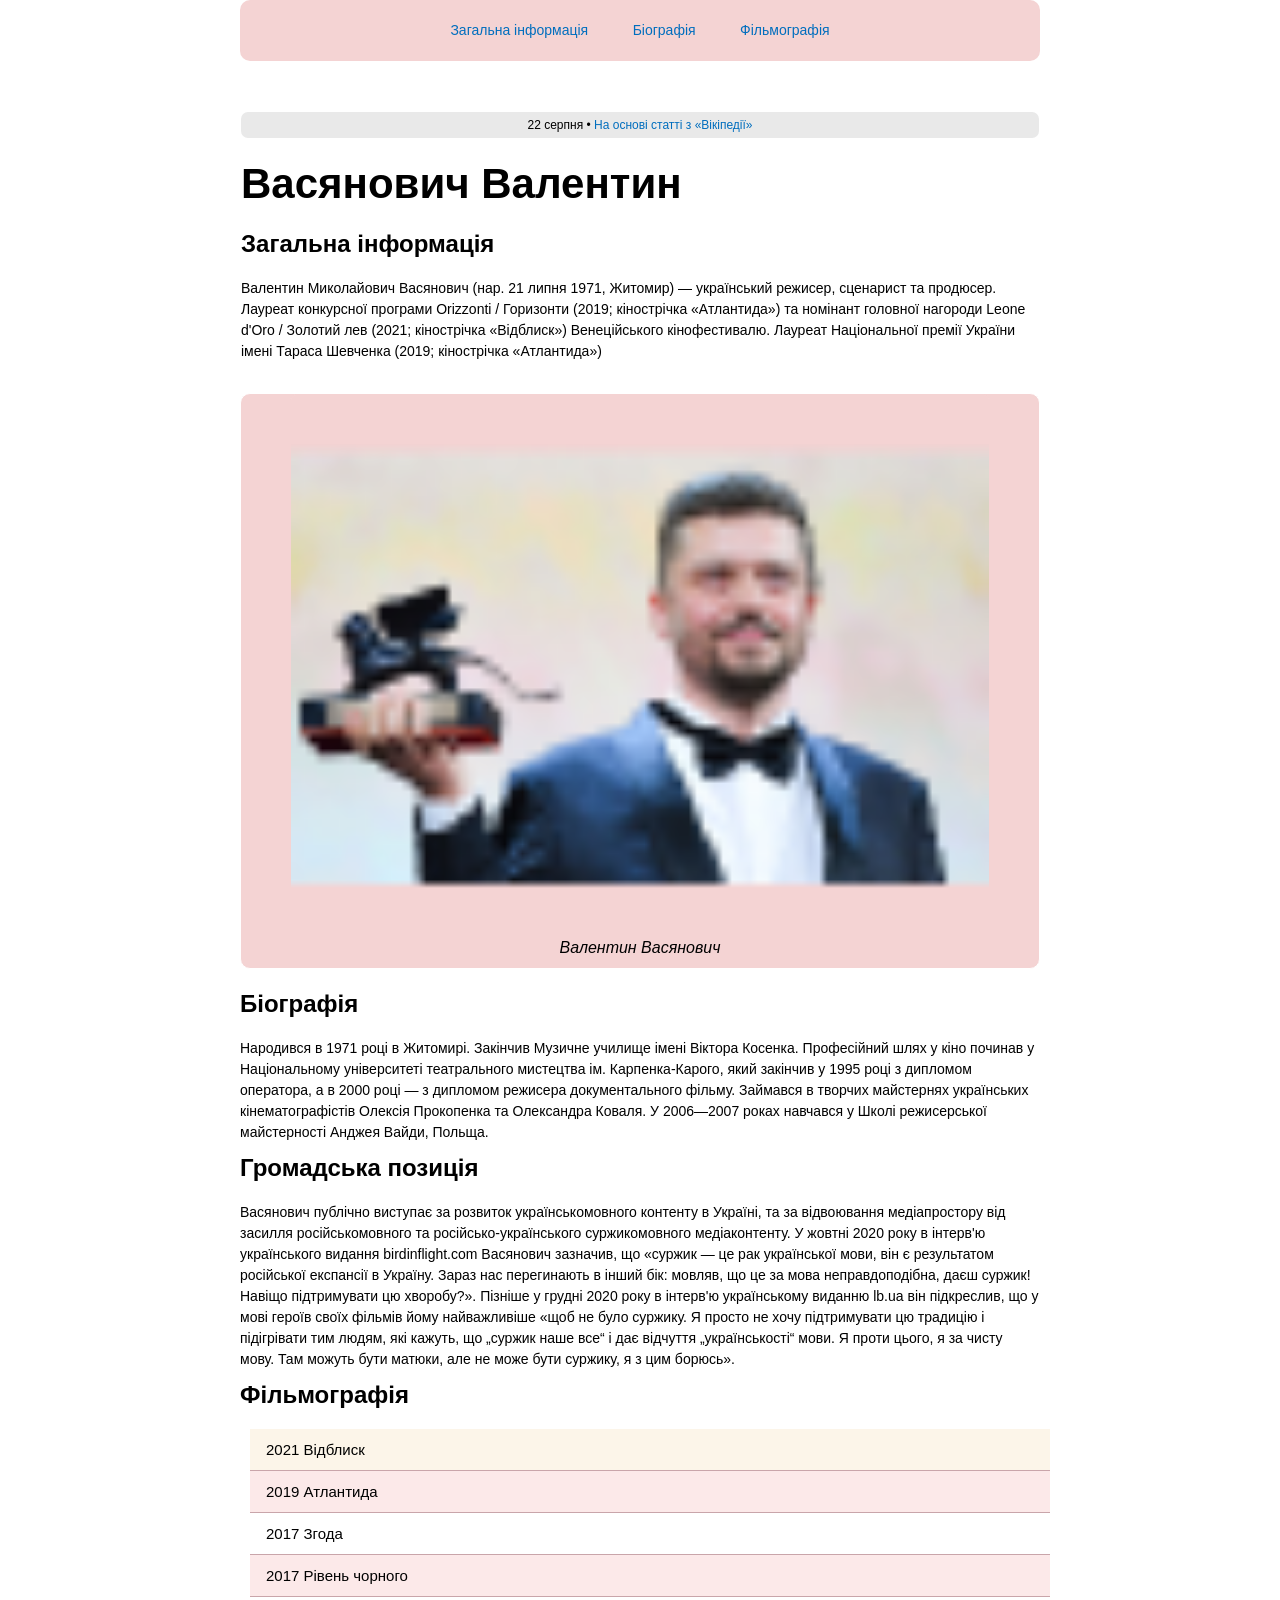
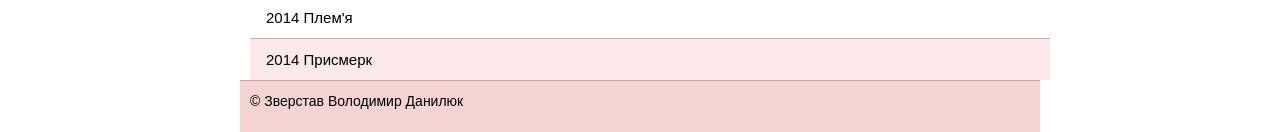
==== practika_vasyanovich/index.html @ 63318295 "Add files via upload" ====
<!DOCTYPE html>
<html lang="en">
<head>
    <meta charset="UTF-8">
    <title>Title</title>
    <link href="style.css" rel="stylesheet" type="text/css">
</head>
<body>
    <nav>
        <ul>
            <li><a href="#">Загальна інформація</a></li>
            <li><a href="#" class="active">Біографія</a></li>
            <li><a href="#" class="visited">Фільмографія</a></li>
        </ul>
    </nav>
<header>
    <div class="wrapper">
        <div class="header-top">
            <div class="logo">22 серпня • <span class="blue">На основі статті з «Вікіпедії»</span></div>
            <h1>Васянович Валентин</h1>
            <h2>Загальна інформація</h2>
            <p>Валентин Миколайович Васянович (нар. 21 липня 1971, Житомир) — український режисер, сценарист та продюсер. Лауреат конкурсної програми Orizzonti / Горизонти (2019; кінострічка «Атлантида») та номінант головної нагороди Leone d'Oro / Золотий лев (2021; кінострічка «Відблиск») Венеційського кінофестивалю. Лауреат Національної премії України імені Тараса Шевченка (2019; кінострічка «Атлантида»)</p>
        </div>
    </div>
</header>
<section class="img-block">
    <div class="wrapper">
        <article class="img-card">
            <img src="images/download.png" alt="card">
            <h3>Валентин Васянович</h3>
        </article>
    </div>
</section>
<section class="info">
    <div class="wrapper">
        <h2>Біографія</h2>
        <p>Народився в 1971 році в Житомирі. Закінчив Музичне училище імені Віктора Косенка. Професійний шлях у кіно починав у Національному університеті театрального мистецтва ім. Карпенка-Карого, який закінчив у 1995 році з дипломом оператора, а в 2000 році — з дипломом режисера документального фільму. Займався в творчих майстернях українських кінематографістів Олексія Прокопенка та Олександра Коваля. У 2006—2007 роках навчався у Школі режисерської майстерності Анджея Вайди, Польща.</p>
        <h2>Громадська позиція</h2>
        <p>Васянович публічно виступає за розвиток українськомовного контенту в Україні, та за відвоювання медіапростору від засилля російськомовного та російсько-українського суржикомовного медіаконтенту. У жовтні 2020 року в інтерв'ю українського видання birdinflight.com Васянович зазначив, що «суржик — це рак української мови, він є результатом російської експансії в Україну. Зараз нас перегинають в інший бік: мовляв, що це за мова неправдоподібна, даєш суржик! Навіщо підтримувати цю хворобу?». Пізніше у грудні 2020 року в інтерв'ю українському виданню lb.ua він підкреслив, що у мові героїв своїх фільмів йому найважливіше «щоб не було суржику. Я просто не хочу підтримувати цю традицію і підігрівати тим людям, які кажуть, що „суржик наше все“ і дає відчуття „українськості“ мови. Я проти цього, я за чисту мову. Там можуть бути матюки, але не може бути суржику, я з цим борюсь».</p>
        <h2>Фільмографія</h2>
    </div>
</section>
<section id="filmography">
        <ol class="filmography">
            <li class="special">2021 Відблиск</li>
            <li>2019 Атлантида</li>
            <li>2017 Згода</li>
            <li>2017 Рівень чорного</li>
            <li>2014 Плем'я</li>
            <li class="last">2014 Присмерк</li>
        </ol>
</section>
<footer>
    <div class="wrapper">
        <p>&copy; Зверстав Володимир Данилюк</p>
    </div>
</footer>
</body>
</html>
---- practika_vasyanovich/style.css ----
*{
    margin: 0;
    padding: 0;
    box-sizing: border-box;
    text-decoration: none;
    list-style: none;
}
html{
    font-family: Arial, sans-serif;
    text-align: center;
}
.wrapper{
    max-width: 800px;
    margin: 0 auto;
}
.blue{
    color: #006EBE;
    padding: 40px 0;
}
header{
    color: #000000;
}
.header-top{
    background-color: #fff;
}
nav{
    background-color: #F4D3D3;
    max-width: 800px;
    margin: 0 auto;
    margin-bottom: 50px;
    text-align: center;
    border: none;
    border-radius: 10px;
}
nav ul li{
    display: inline-block;
    margin: 20px;
}
nav ul li a{
    color: #006EBE;
    font-size: 14px;
    line-height: 21px;
    font-weight: 400;
    margin-bottom: 50px;
}
nav ul li a.active:hover{
    color: #5EAAE0;
}
nav ul li a.visited:visited{
    color: #0B257D;
}
header{
    max-width: 800px;
    margin: 0 auto;
    background-color: #fff;
    border: 1px solid #ffffff;
    border-radius: 10px;
}
.logo{
    color: #000000;
    background-color: #E9E9E9;
    font-size: 12px;
    line-height: 14px;
    font-weight: 400;
    margin-bottom: 20px;
    padding: 6px 12px;
    border-radius: 7px;
}
h1{
    font-size: 42px;
    line-height: 51px;
    font-weight: 700;
    margin-bottom: 20px;
    text-align: left;
}
h2{
    text-align: left;
    font-size: 24px;
    line-height: 29px;
    font-weight: 700;
    margin-bottom: 20px;
}
p{
    text-align: left;
    font-size: 14px;
    line-height: 21px;
    font-weight: 400;
    margin-bottom: 10px;
}
.img-card{
    max-width: 800px;
    overflow: hidden;
    margin: 20px 0;
    background: #F4D3D3;
    border: 1px solid #ffffff;
    border-radius: 10px;
    text-align: center;
}
.img-block img{
    width: 100%;
    max-width: 700px;
    border: 1px solid #F4D3D3;
    border-radius: 7px;
    display: block;
    margin: 0 auto;
}
h3{
    font-style: italic;
    font-size: 16px;
    line-height: 21px;
    font-weight: 400;
    margin-bottom: 10px;
}
.filmography {
    list-style: decimal;
    padding-left: 20px;
}

.filmography li {
    max-width: 800px;
    font-size: 15px;
    padding: 12px 16px;
    border-bottom: 1px solid #C9A5AA;
    background-color: #ffffff;
    margin: 0 auto;
    text-align: left;
}
.filmography li:nth-child(even) {
    background-color: #FCE9E9;
}
.filmography li.last {
    border-bottom: none;
}
.filmography li.special {
    background-color: #FCF5E9;
}
footer {
    max-width: 800px;
    font-size: 14px;
    line-height: 21px;
    font-weight: 400;
    padding: 10px;
    background-color: #F4D3D3;
    border-top: 1px solid #c9a0a0;
    border-bottom-radius: 5px;
    text-align: center;
    margin: 0 auto;
}
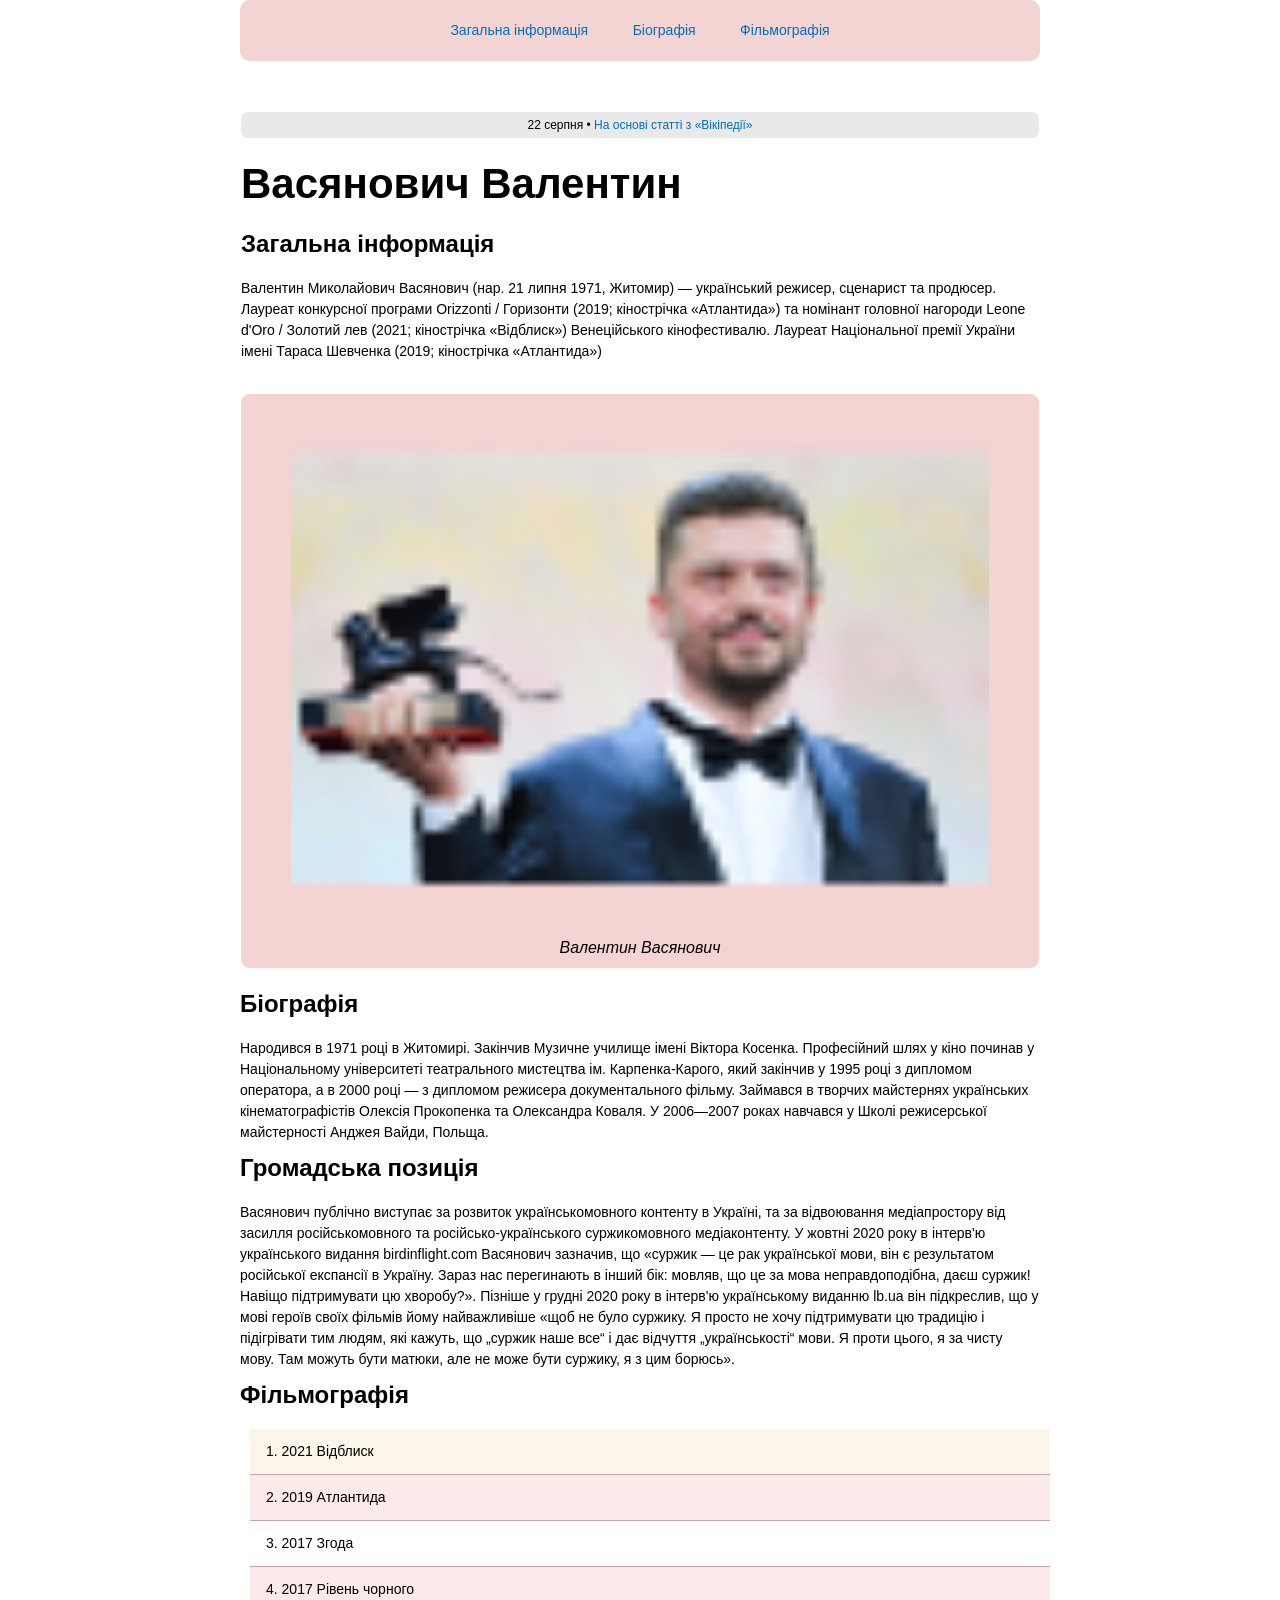
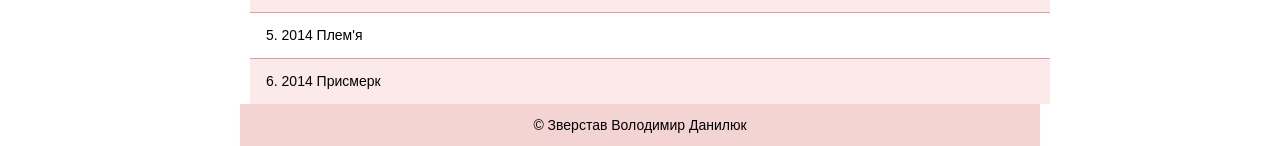
==== commit 565ca13e: "Add files via upload" ====
--- a/practika_vasyanovich/index.html
+++ b/practika_vasyanovich/index.html
@@ -42,12 +42,12 @@
 </section>
 <section id="filmography">
         <ol class="filmography">
-            <li class="special">2021 Відблиск</li>
-            <li>2019 Атлантида</li>
-            <li>2017 Згода</li>
-            <li>2017 Рівень чорного</li>
-            <li>2014 Плем'я</li>
-            <li class="last">2014 Присмерк</li>
+            <li class="special">1. 2021 Відблиск</li>
+            <li>2. 2019 Атлантида</li>
+            <li>3. 2017 Згода</li>
+            <li>4. 2017 Рівень чорного</li>
+            <li>5. 2014 Плем'я</li>
+            <li class="last">6. 2014 Присмерк</li>
         </ol>
 </section>
 <footer>
--- a/practika_vasyanovich/style.css
+++ b/practika_vasyanovich/style.css
@@ -118,7 +118,9 @@
 
 .filmography li {
     max-width: 800px;
-    font-size: 15px;
+    font-size: 14px;
+    line-height: 21px;
+    font-weight: 400;
     padding: 12px 16px;
     border-bottom: 1px solid #C9A5AA;
     background-color: #ffffff;
@@ -134,15 +136,15 @@
 .filmography li.special {
     background-color: #FCF5E9;
 }
-footer {
+footer p{
+    text-align: center;
     max-width: 800px;
     font-size: 14px;
     line-height: 21px;
     font-weight: 400;
     padding: 10px;
     background-color: #F4D3D3;
-    border-top: 1px solid #c9a0a0;
+    border-top: 1px solid #F4D3D3;
     border-bottom-radius: 5px;
-    text-align: center;
     margin: 0 auto;
 }
